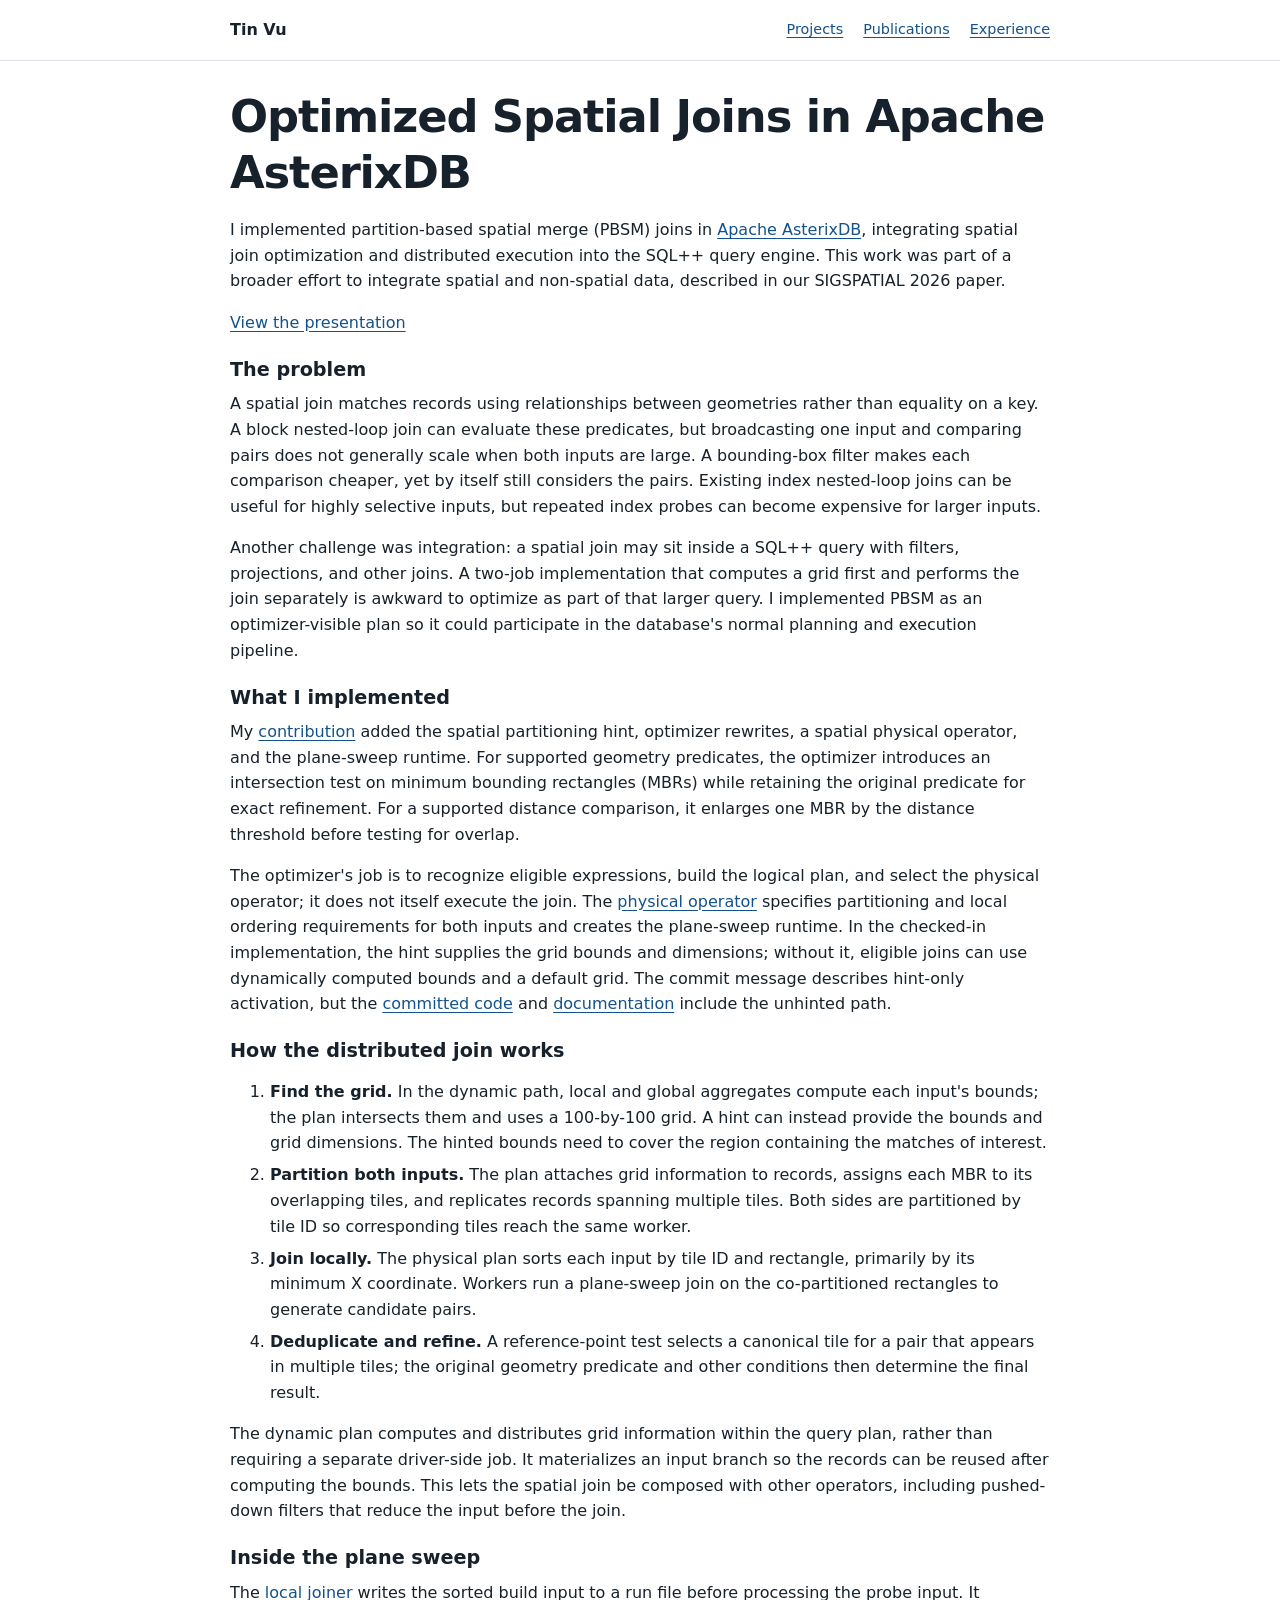
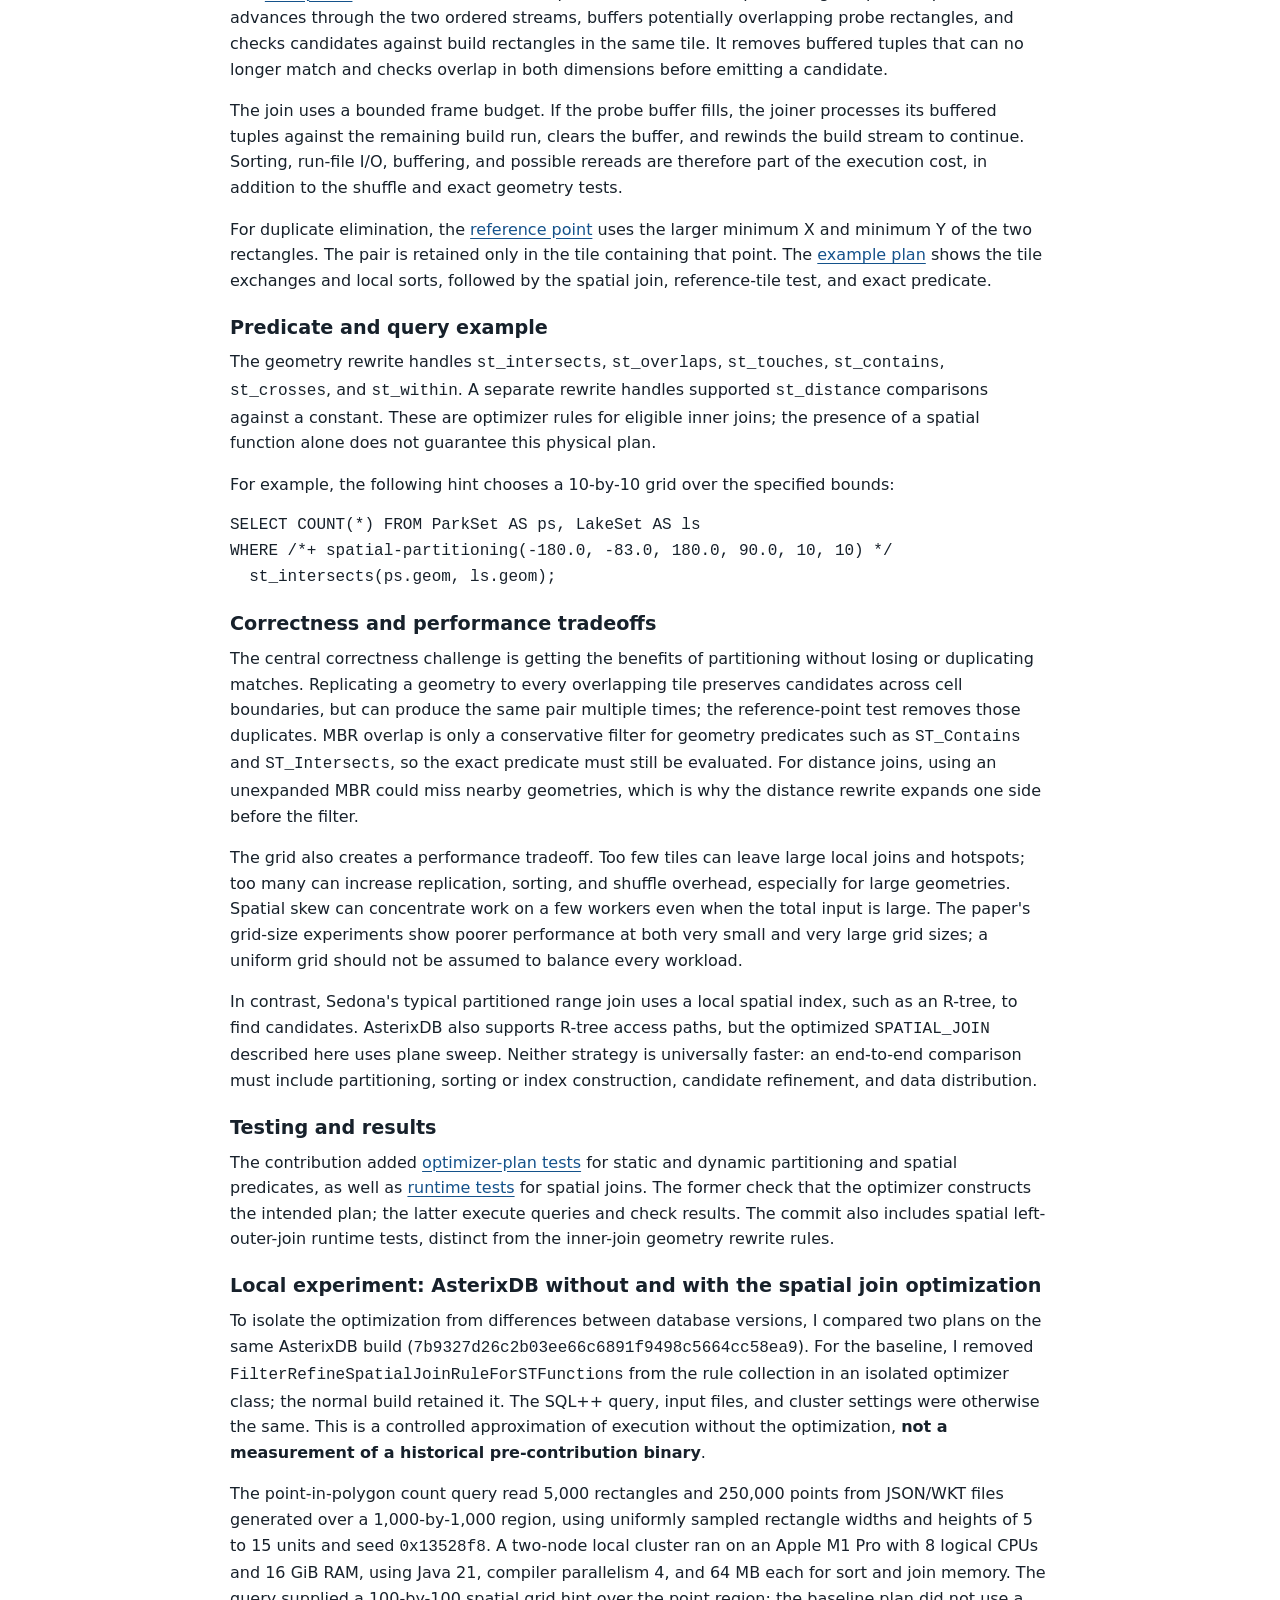
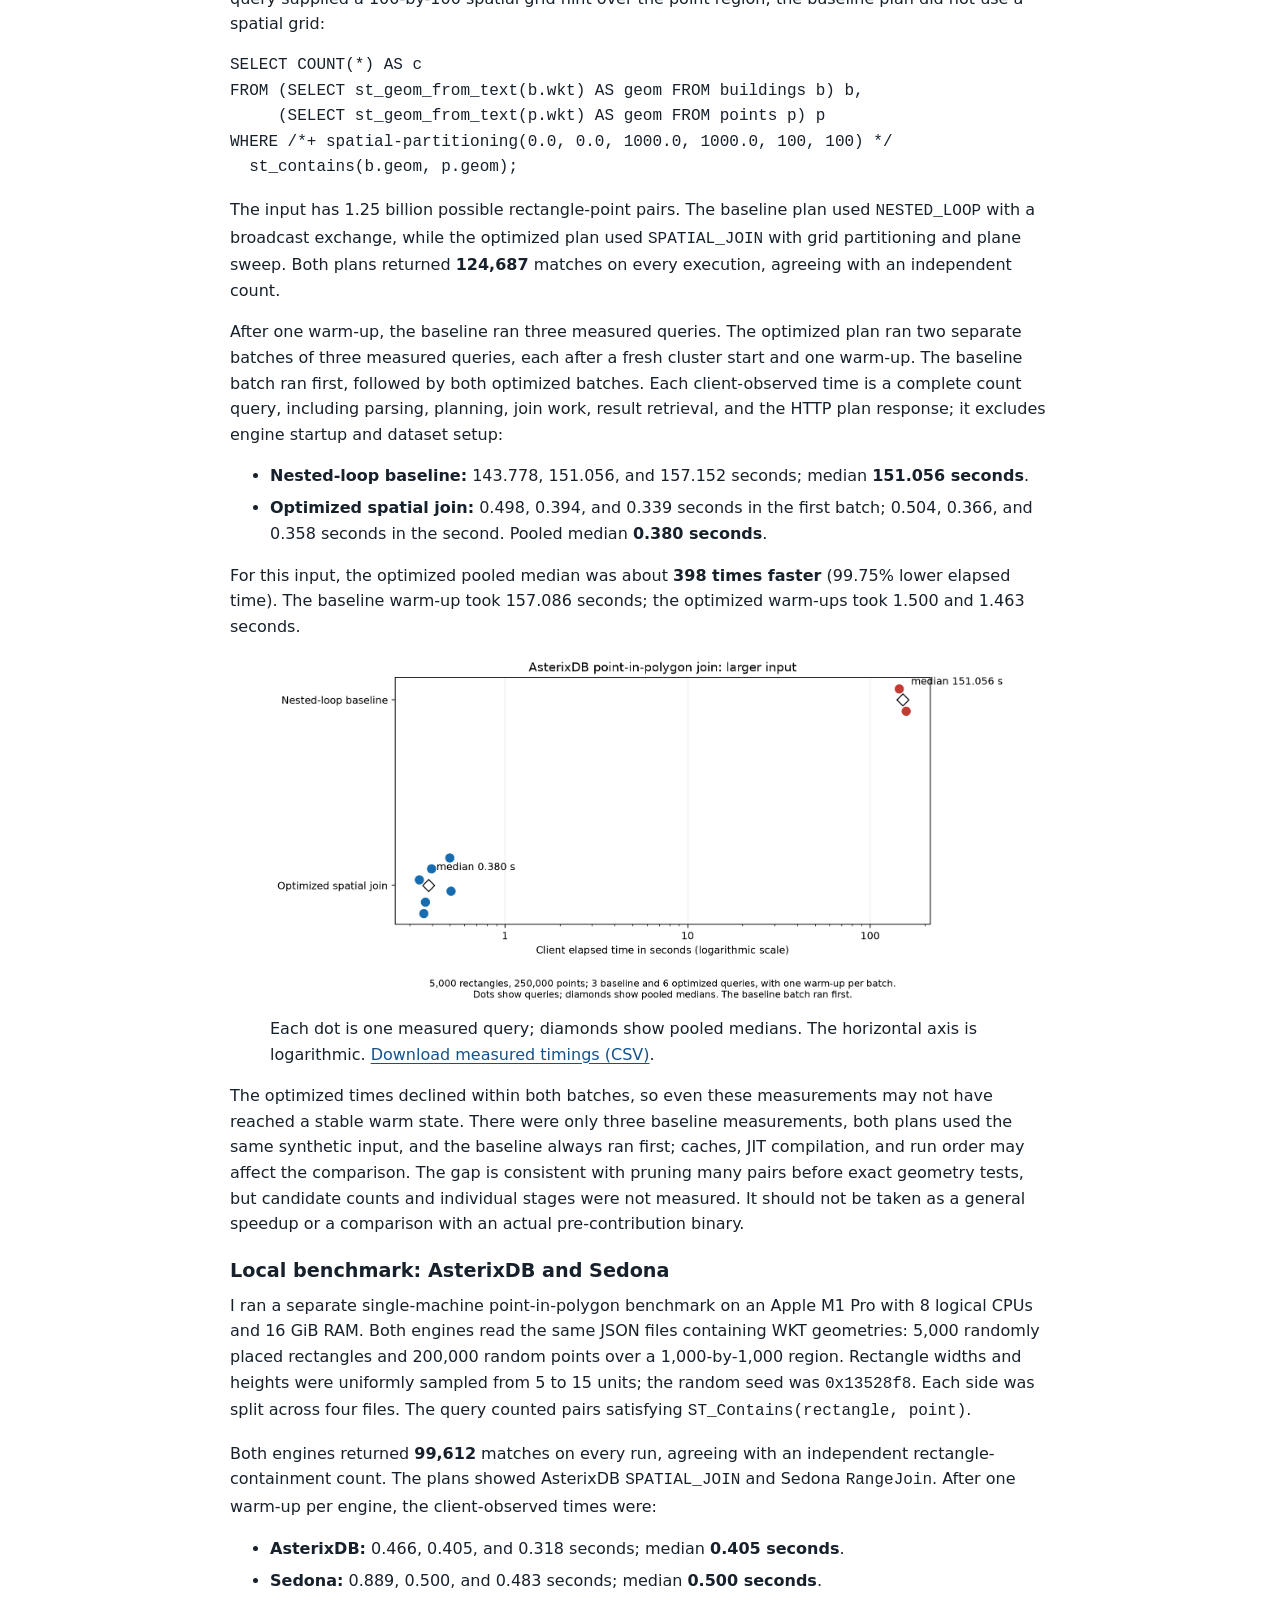
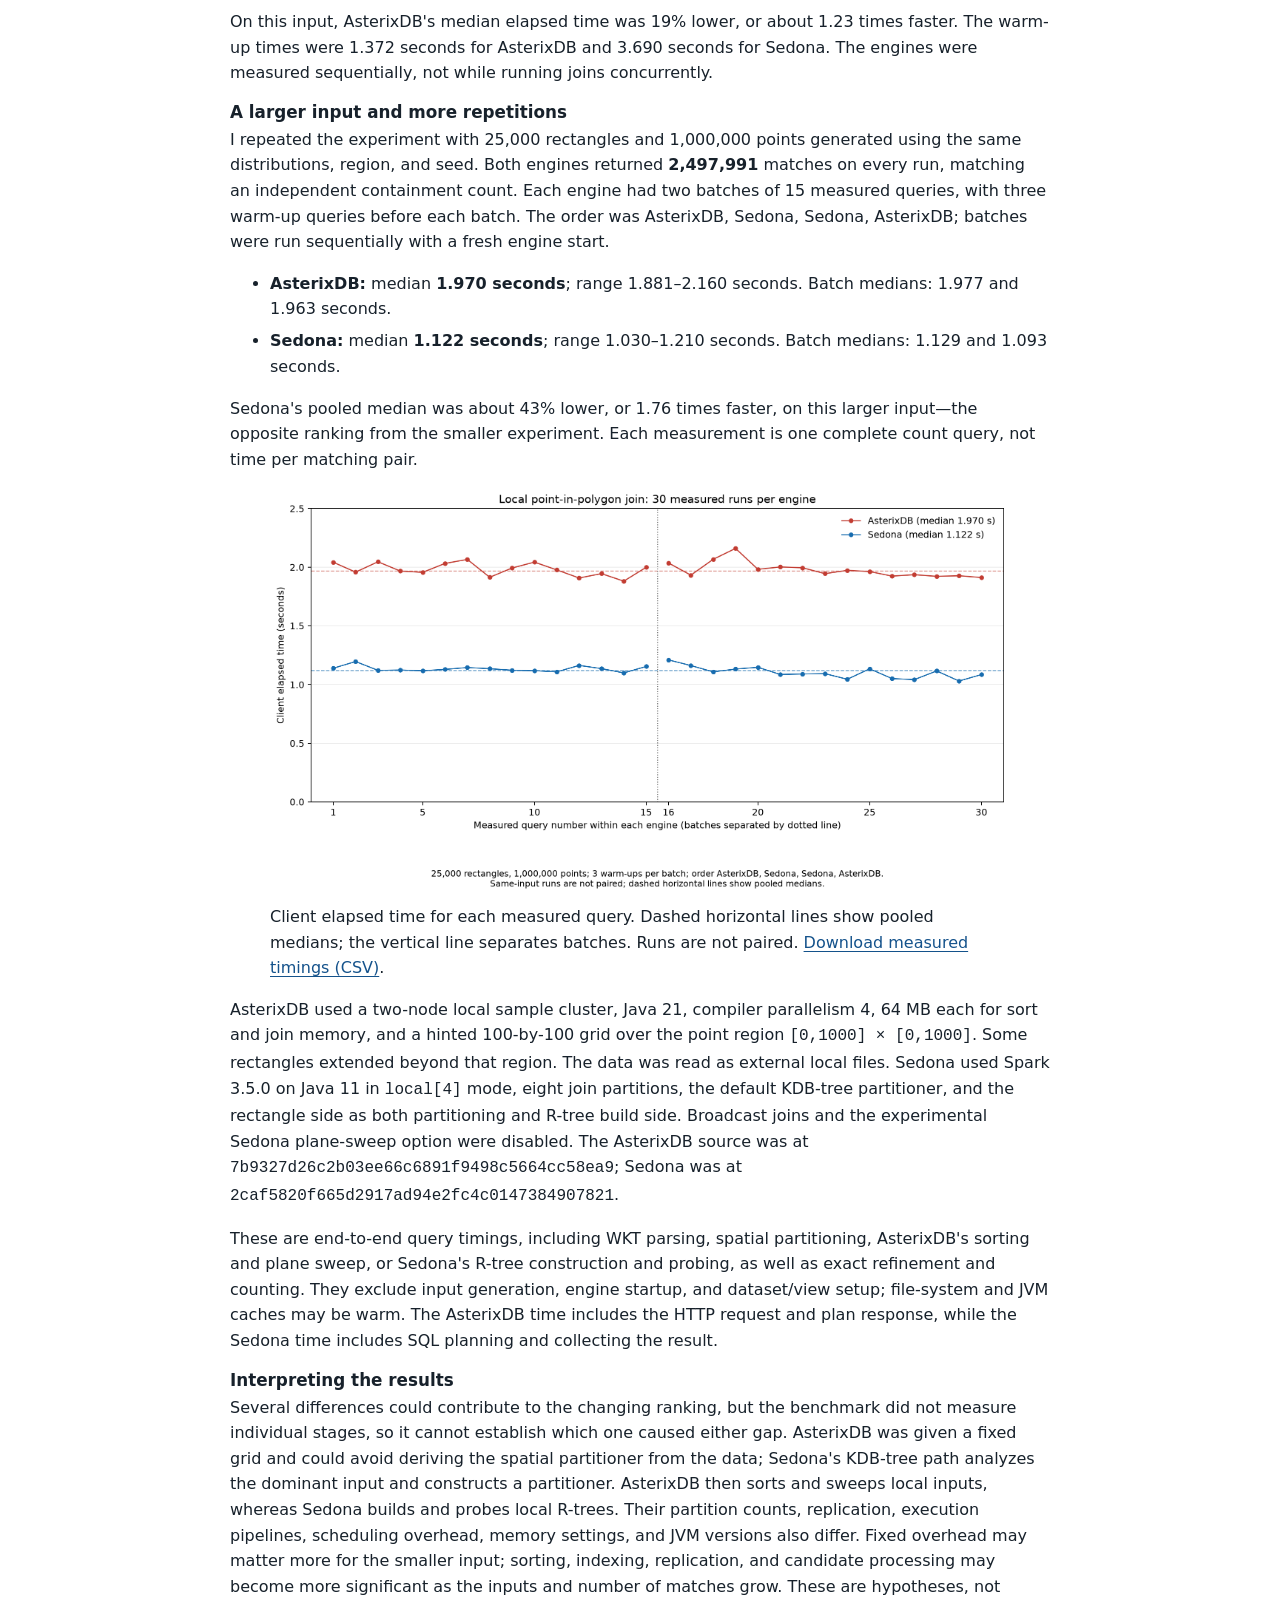
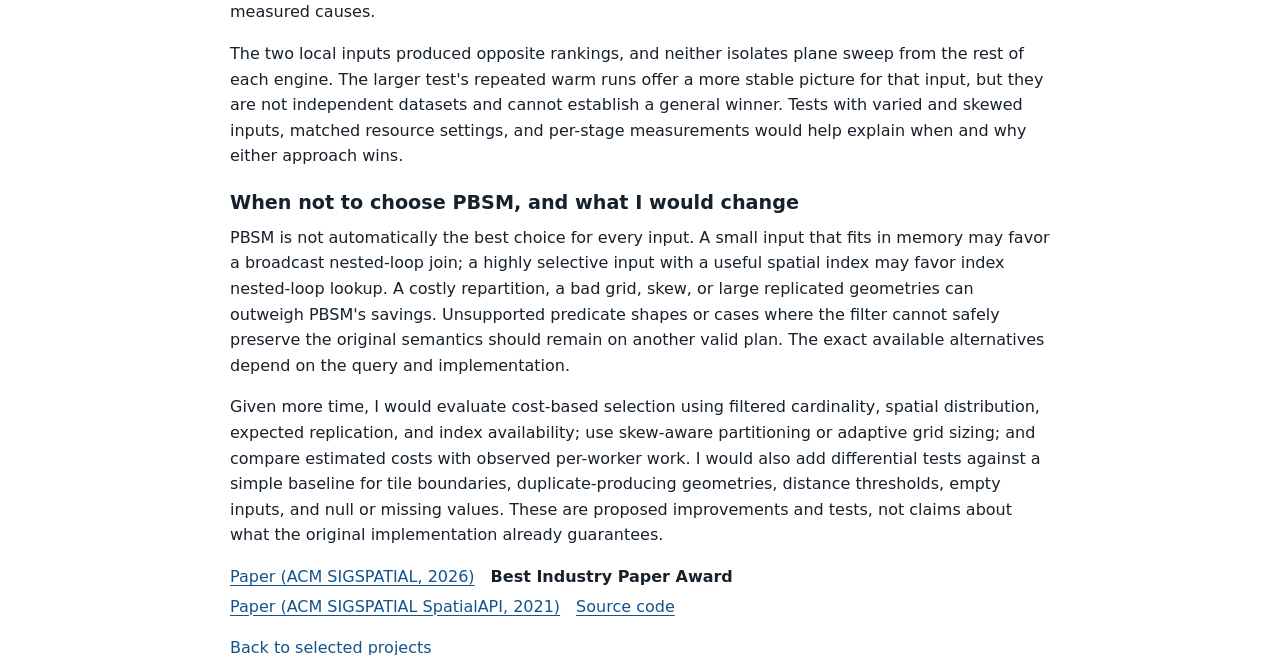
==== project-asterixdb.html @ a5b66881 "Init Co-authored-by: Copilot <223556219+Copilot@users.noreply.github.com>" ====
<!doctype html>
<html lang="en">
<head>
  <meta charset="utf-8">
  <meta name="viewport" content="width=device-width, initial-scale=1">
  <title>Optimized Spatial Joins in Apache AsterixDB | Tin Vu</title>
  <link rel="stylesheet" href="style.css">
</head>
<body>
  <a class="skip-link" href="#main">Skip to content</a>
  <header class="site-header">
    <div class="container header-content">
      <a class="site-name" href="index.html">Tin Vu</a>
      <nav aria-label="Main navigation"><a href="index.html#work">Projects</a><a href="index.html#research">Publications</a><a href="index.html#about">Experience</a></nav>
    </div>
  </header>
  <main id="main" class="container">
    <section class="section project-detail">
      <h1>Optimized Spatial Joins in Apache AsterixDB</h1>
      <p>I implemented partition-based spatial merge (PBSM) joins in <a href="https://asterixdb.apache.org/">Apache AsterixDB</a>, integrating spatial join optimization and distributed execution into the SQL++ query engine. This work was part of a broader effort to integrate spatial and non-spatial data, described in our SIGSPATIAL 2026 paper.</p>
      <p><a href="presentation-asterixdb.html">View the presentation</a></p>

      <h2>The problem</h2>
      <p>A spatial join matches records using relationships between geometries rather than equality on a key. A block nested-loop join can evaluate these predicates, but broadcasting one input and comparing pairs does not generally scale when both inputs are large. A bounding-box filter makes each comparison cheaper, yet by itself still considers the pairs. Existing index nested-loop joins can be useful for highly selective inputs, but repeated index probes can become expensive for larger inputs.</p>
      <p>Another challenge was integration: a spatial join may sit inside a SQL++ query with filters, projections, and other joins. A two-job implementation that computes a grid first and performs the join separately is awkward to optimize as part of that larger query. I implemented PBSM as an optimizer-visible plan so it could participate in the database's normal planning and execution pipeline.</p>

      <h2>What I implemented</h2>
      <p>My <a href="https://github.com/apache/asterixdb/commit/4f1090dde3d5034a90ee1a23d5d536a09372292c">contribution</a> added the spatial partitioning hint, optimizer rewrites, a spatial physical operator, and the plane-sweep runtime. For supported geometry predicates, the optimizer introduces an intersection test on minimum bounding rectangles (MBRs) while retaining the original predicate for exact refinement. For a supported distance comparison, it enlarges one MBR by the distance threshold before testing for overlap.</p>
      <p>The optimizer's job is to recognize eligible expressions, build the logical plan, and select the physical operator; it does not itself execute the join. The <a href="https://github.com/apache/asterixdb/blob/4f1090dde3d5034a90ee1a23d5d536a09372292c/asterixdb/asterix-algebra/src/main/java/org/apache/asterix/algebra/operators/physical/SpatialJoinPOperator.java">physical operator</a> specifies partitioning and local ordering requirements for both inputs and creates the plane-sweep runtime. In the checked-in implementation, the hint supplies the grid bounds and dimensions; without it, eligible joins can use dynamically computed bounds and a default grid. The commit message describes hint-only activation, but the <a href="https://github.com/apache/asterixdb/blob/4f1090dde3d5034a90ee1a23d5d536a09372292c/asterixdb/asterix-algebra/src/main/java/org/apache/asterix/optimizer/rules/util/SpatialJoinUtils.java">committed code</a> and <a href="https://github.com/apache/asterixdb/blob/4f1090dde3d5034a90ee1a23d5d536a09372292c/asterixdb/asterix-doc/src/main/spatial_join/spatial_join.md">documentation</a> include the unhinted path.</p>

      <h2>How the distributed join works</h2>
      <ol>
        <li><strong>Find the grid.</strong> In the dynamic path, local and global aggregates compute each input's bounds; the plan intersects them and uses a 100-by-100 grid. A hint can instead provide the bounds and grid dimensions. The hinted bounds need to cover the region containing the matches of interest.</li>
        <li><strong>Partition both inputs.</strong> The plan attaches grid information to records, assigns each MBR to its overlapping tiles, and replicates records spanning multiple tiles. Both sides are partitioned by tile ID so corresponding tiles reach the same worker.</li>
        <li><strong>Join locally.</strong> The physical plan sorts each input by tile ID and rectangle, primarily by its minimum X coordinate. Workers run a plane-sweep join on the co-partitioned rectangles to generate candidate pairs.</li>
        <li><strong>Deduplicate and refine.</strong> A reference-point test selects a canonical tile for a pair that appears in multiple tiles; the original geometry predicate and other conditions then determine the final result.</li>
      </ol>
      <p>The dynamic plan computes and distributes grid information within the query plan, rather than requiring a separate driver-side job. It materializes an input branch so the records can be reused after computing the bounds. This lets the spatial join be composed with other operators, including pushed-down filters that reduce the input before the join.</p>

      <h2>Inside the plane sweep</h2>
      <p>The <a href="https://github.com/apache/asterixdb/blob/7b9327d26c2b03ee66c6891f9498c5664cc58ea9/asterixdb/asterix-runtime/src/main/java/org/apache/asterix/runtime/operators/joins/spatial/SpatialJoiner.java">local joiner</a> writes the sorted build input to a run file before processing the probe input. It advances through the two ordered streams, buffers potentially overlapping probe rectangles, and checks candidates against build rectangles in the same tile. It removes buffered tuples that can no longer match and checks overlap in both dimensions before emitting a candidate.</p>
      <p>The join uses a bounded frame budget. If the probe buffer fills, the joiner processes its buffered tuples against the remaining build run, clears the buffer, and rewinds the build stream to continue. Sorting, run-file I/O, buffering, and possible rereads are therefore part of the execution cost, in addition to the shuffle and exact geometry tests.</p>
      <p>For duplicate elimination, the <a href="https://github.com/apache/asterixdb/blob/7b9327d26c2b03ee66c6891f9498c5664cc58ea9/asterixdb/asterix-runtime/src/main/java/org/apache/asterix/runtime/evaluators/functions/ReferenceTileDescriptor.java">reference point</a> uses the larger minimum X and minimum Y of the two rectangles. The pair is retained only in the tile containing that point. The <a href="https://github.com/apache/asterixdb/blob/7b9327d26c2b03ee66c6891f9498c5664cc58ea9/asterixdb/asterix-app/src/test/resources/optimizerts/results/spatial_join/st_intersects_static_partitioning.plan">example plan</a> shows the tile exchanges and local sorts, followed by the spatial join, reference-tile test, and exact predicate.</p>

      <h2>Predicate and query example</h2>
      <p>The geometry rewrite handles <code>st_intersects</code>, <code>st_overlaps</code>, <code>st_touches</code>, <code>st_contains</code>, <code>st_crosses</code>, and <code>st_within</code>. A separate rewrite handles supported <code>st_distance</code> comparisons against a constant. These are optimizer rules for eligible inner joins; the presence of a spatial function alone does not guarantee this physical plan.</p>
      <p>For example, the following hint chooses a 10-by-10 grid over the specified bounds:</p>
      <pre style="overflow-x: auto;"><code>SELECT COUNT(*) FROM ParkSet AS ps, LakeSet AS ls
WHERE /*+ spatial-partitioning(-180.0, -83.0, 180.0, 90.0, 10, 10) */
  st_intersects(ps.geom, ls.geom);</code></pre>

      <h2>Correctness and performance tradeoffs</h2>
      <p>The central correctness challenge is getting the benefits of partitioning without losing or duplicating matches. Replicating a geometry to every overlapping tile preserves candidates across cell boundaries, but can produce the same pair multiple times; the reference-point test removes those duplicates. MBR overlap is only a conservative filter for geometry predicates such as <code>ST_Contains</code> and <code>ST_Intersects</code>, so the exact predicate must still be evaluated. For distance joins, using an unexpanded MBR could miss nearby geometries, which is why the distance rewrite expands one side before the filter.</p>
      <p>The grid also creates a performance tradeoff. Too few tiles can leave large local joins and hotspots; too many can increase replication, sorting, and shuffle overhead, especially for large geometries. Spatial skew can concentrate work on a few workers even when the total input is large. The paper's grid-size experiments show poorer performance at both very small and very large grid sizes; a uniform grid should not be assumed to balance every workload.</p>
      <p>In contrast, Sedona's typical partitioned range join uses a local spatial index, such as an R-tree, to find candidates. AsterixDB also supports R-tree access paths, but the optimized <code>SPATIAL_JOIN</code> described here uses plane sweep. Neither strategy is universally faster: an end-to-end comparison must include partitioning, sorting or index construction, candidate refinement, and data distribution.</p>

      <h2>Testing and results</h2>
      <p>The contribution added <a href="https://github.com/apache/asterixdb/tree/4f1090dde3d5034a90ee1a23d5d536a09372292c/asterixdb/asterix-app/src/test/resources/optimizerts/queries/spatial_join">optimizer-plan tests</a> for static and dynamic partitioning and spatial predicates, as well as <a href="https://github.com/apache/asterixdb/tree/4f1090dde3d5034a90ee1a23d5d536a09372292c/asterixdb/asterix-app/src/test/resources/runtimets/queries_sqlpp/spatial">runtime tests</a> for spatial joins. The former check that the optimizer constructs the intended plan; the latter execute queries and check results. The commit also includes spatial left-outer-join runtime tests, distinct from the inner-join geometry rewrite rules.</p>

      <h2>Local experiment: AsterixDB without and with the spatial join optimization</h2>
      <p>To isolate the optimization from differences between database versions, I compared two plans on the same AsterixDB build (<code>7b9327d26c2b03ee66c6891f9498c5664cc58ea9</code>). For the baseline, I removed <code>FilterRefineSpatialJoinRuleForSTFunctions</code> from the rule collection in an isolated optimizer class; the normal build retained it. The SQL++ query, input files, and cluster settings were otherwise the same. This is a controlled approximation of execution without the optimization, <strong>not a measurement of a historical pre-contribution binary</strong>.</p>
      <p>The point-in-polygon count query read 5,000 rectangles and 250,000 points from JSON/WKT files generated over a 1,000-by-1,000 region, using uniformly sampled rectangle widths and heights of 5 to 15 units and seed <code>0x13528f8</code>. A two-node local cluster ran on an Apple M1 Pro with 8 logical CPUs and 16 GiB RAM, using Java 21, compiler parallelism 4, and 64 MB each for sort and join memory. The query supplied a 100-by-100 spatial grid hint over the point region; the baseline plan did not use a spatial grid:</p>
      <pre style="overflow-x: auto;"><code>SELECT COUNT(*) AS c
FROM (SELECT st_geom_from_text(b.wkt) AS geom FROM buildings b) b,
     (SELECT st_geom_from_text(p.wkt) AS geom FROM points p) p
WHERE /*+ spatial-partitioning(0.0, 0.0, 1000.0, 1000.0, 100, 100) */
  st_contains(b.geom, p.geom);</code></pre>
      <p>The input has 1.25 billion possible rectangle-point pairs. The baseline plan used <code>NESTED_LOOP</code> with a broadcast exchange, while the optimized plan used <code>SPATIAL_JOIN</code> with grid partitioning and plane sweep. Both plans returned <strong>124,687</strong> matches on every execution, agreeing with an independent count.</p>
      <p>After one warm-up, the baseline ran three measured queries. The optimized plan ran two separate batches of three measured queries, each after a fresh cluster start and one warm-up. The baseline batch ran first, followed by both optimized batches. Each client-observed time is a complete count query, including parsing, planning, join work, result retrieval, and the HTTP plan response; it excludes engine startup and dataset setup:</p>
      <ul>
        <li><strong>Nested-loop baseline:</strong> 143.778, 151.056, and 157.152 seconds; median <strong>151.056 seconds</strong>.</li>
        <li><strong>Optimized spatial join:</strong> 0.498, 0.394, and 0.339 seconds in the first batch; 0.504, 0.366, and 0.358 seconds in the second. Pooled median <strong>0.380 seconds</strong>.</li>
      </ul>
      <p>For this input, the optimized pooled median was about <strong>398 times faster</strong> (99.75% lower elapsed time). The baseline warm-up took 157.086 seconds; the optimized warm-ups took 1.500 and 1.463 seconds.</p>
      <figure>
        <img src="images/asterixdb-before-after-large.png" alt="Larger-input AsterixDB timings on a logarithmic scale: baseline queries took 143.778 to 157.152 seconds; optimized queries took 0.339 to 0.504 seconds." style="max-width: 100%; height: auto;">
        <figcaption>Each dot is one measured query; diamonds show pooled medians. The horizontal axis is logarithmic. <a href="images/asterixdb-before-after-large.csv">Download measured timings (CSV)</a>.</figcaption>
      </figure>
      <p>The optimized times declined within both batches, so even these measurements may not have reached a stable warm state. There were only three baseline measurements, both plans used the same synthetic input, and the baseline always ran first; caches, JIT compilation, and run order may affect the comparison. The gap is consistent with pruning many pairs before exact geometry tests, but candidate counts and individual stages were not measured. It should not be taken as a general speedup or a comparison with an actual pre-contribution binary.</p>

      <h2>Local benchmark: AsterixDB and Sedona</h2>
      <p>I ran a separate single-machine point-in-polygon benchmark on an Apple M1 Pro with 8 logical CPUs and 16 GiB RAM. Both engines read the same JSON files containing WKT geometries: 5,000 randomly placed rectangles and 200,000 random points over a 1,000-by-1,000 region. Rectangle widths and heights were uniformly sampled from 5 to 15 units; the random seed was <code>0x13528f8</code>. Each side was split across four files. The query counted pairs satisfying <code>ST_Contains(rectangle, point)</code>.</p>
      <p>Both engines returned <strong>99,612</strong> matches on every run, agreeing with an independent rectangle-containment count. The plans showed AsterixDB <code>SPATIAL_JOIN</code> and Sedona <code>RangeJoin</code>. After one warm-up per engine, the client-observed times were:</p>
      <ul>
        <li><strong>AsterixDB:</strong> 0.466, 0.405, and 0.318 seconds; median <strong>0.405 seconds</strong>.</li>
        <li><strong>Sedona:</strong> 0.889, 0.500, and 0.483 seconds; median <strong>0.500 seconds</strong>.</li>
      </ul>
      <p>On this input, AsterixDB's median elapsed time was 19% lower, or about 1.23 times faster. The warm-up times were 1.372 seconds for AsterixDB and 3.690 seconds for Sedona. The engines were measured sequentially, not while running joins concurrently.</p>

      <h3>A larger input and more repetitions</h3>
      <p>I repeated the experiment with 25,000 rectangles and 1,000,000 points generated using the same distributions, region, and seed. Both engines returned <strong>2,497,991</strong> matches on every run, matching an independent containment count. Each engine had two batches of 15 measured queries, with three warm-up queries before each batch. The order was AsterixDB, Sedona, Sedona, AsterixDB; batches were run sequentially with a fresh engine start.</p>
      <ul>
        <li><strong>AsterixDB:</strong> median <strong>1.970 seconds</strong>; range 1.881&ndash;2.160 seconds. Batch medians: 1.977 and 1.963 seconds.</li>
        <li><strong>Sedona:</strong> median <strong>1.122 seconds</strong>; range 1.030&ndash;1.210 seconds. Batch medians: 1.129 and 1.093 seconds.</li>
      </ul>
      <p>Sedona's pooled median was about 43% lower, or 1.76 times faster, on this larger input&mdash;the opposite ranking from the smaller experiment. Each measurement is one complete count query, not time per matching pair.</p>
      <figure>
        <img src="images/asterixdb-spatial-join-timings.png" alt="Thirty measured queries per engine in two batches: AsterixDB timings range from 1.881 to 2.160 seconds, while Sedona timings range from 1.030 to 1.210 seconds." style="max-width: 100%; height: auto;">
        <figcaption>Client elapsed time for each measured query. Dashed horizontal lines show pooled medians; the vertical line separates batches. Runs are not paired. <a href="images/asterixdb-spatial-join-timings.csv">Download measured timings (CSV)</a>.</figcaption>
      </figure>

      <p>AsterixDB used a two-node local sample cluster, Java 21, compiler parallelism 4, 64 MB each for sort and join memory, and a hinted 100-by-100 grid over the point region <code>[0,1000] &times; [0,1000]</code>. Some rectangles extended beyond that region. The data was read as external local files. Sedona used Spark 3.5.0 on Java 11 in <code>local[4]</code> mode, eight join partitions, the default KDB-tree partitioner, and the rectangle side as both partitioning and R-tree build side. Broadcast joins and the experimental Sedona plane-sweep option were disabled. The AsterixDB source was at <code>7b9327d26c2b03ee66c6891f9498c5664cc58ea9</code>; Sedona was at <code>2caf5820f665d2917ad94e2fc4c0147384907821</code>.</p>
      <p>These are end-to-end query timings, including WKT parsing, spatial partitioning, AsterixDB's sorting and plane sweep, or Sedona's R-tree construction and probing, as well as exact refinement and counting. They exclude input generation, engine startup, and dataset/view setup; file-system and JVM caches may be warm. The AsterixDB time includes the HTTP request and plan response, while the Sedona time includes SQL planning and collecting the result.</p>

      <h3>Interpreting the results</h3>
      <p>Several differences could contribute to the changing ranking, but the benchmark did not measure individual stages, so it cannot establish which one caused either gap. AsterixDB was given a fixed grid and could avoid deriving the spatial partitioner from the data; Sedona's KDB-tree path analyzes the dominant input and constructs a partitioner. AsterixDB then sorts and sweeps local inputs, whereas Sedona builds and probes local R-trees. Their partition counts, replication, execution pipelines, scheduling overhead, memory settings, and JVM versions also differ. Fixed overhead may matter more for the smaller input; sorting, indexing, replication, and candidate processing may become more significant as the inputs and number of matches grow. These are hypotheses, not measured causes.</p>
      <p>The two local inputs produced opposite rankings, and neither isolates plane sweep from the rest of each engine. The larger test's repeated warm runs offer a more stable picture for that input, but they are not independent datasets and cannot establish a general winner. Tests with varied and skewed inputs, matched resource settings, and per-stage measurements would help explain when and why either approach wins.</p>

      <h2>When not to choose PBSM, and what I would change</h2>
      <p>PBSM is not automatically the best choice for every input. A small input that fits in memory may favor a broadcast nested-loop join; a highly selective input with a useful spatial index may favor index nested-loop lookup. A costly repartition, a bad grid, skew, or large replicated geometries can outweigh PBSM's savings. Unsupported predicate shapes or cases where the filter cannot safely preserve the original semantics should remain on another valid plan. The exact available alternatives depend on the query and implementation.</p>
      <p>Given more time, I would evaluate cost-based selection using filtered cardinality, spatial distribution, expected replication, and index availability; use skew-aware partitioning or adaptive grid sizing; and compare estimated costs with observed per-worker work. I would also add differential tests against a simple baseline for tile boundaries, duplicate-producing geometries, distance thresholds, empty inputs, and null or missing values. These are proposed improvements and tests, not claims about what the original implementation already guarantees.</p>
      <p class="project-links"><a href="https://www.cs.ucr.edu/~eldawy/publications/26_SIGSPATIAL_AsterixDB_Industry.pdf">Paper (ACM SIGSPATIAL, 2026)</a><strong>Best Industry Paper Award</strong><a href="https://doi.org/10.1145/3486189.3490018">Paper (ACM SIGSPATIAL SpatialAPI, 2021)</a><a href="https://github.com/apache/asterixdb/commit/4f1090dde3d5034a90ee1a23d5d536a09372292c">Source code</a></p>
      <p><a href="index.html#work">Back to selected projects</a></p>
    </section>
  </main>
</body>
</html>
---- style.css ----
:root {
  color-scheme: light;
  font-family: system-ui, -apple-system, "Segoe UI", sans-serif;
  color: #17212b;
  background: #fff;
}

* { box-sizing: border-box; }
html { scroll-padding-top: 1.5rem; }
body { margin: 0; font-size: 16px; line-height: 1.6; }
a { color: #14528b; text-underline-offset: 3px; }
a:hover { color: #092e50; }
a:focus-visible { outline: 3px solid #8cb4d8; outline-offset: 3px; }
.skip-link { position: absolute; top: -5rem; left: 1rem; background: #fff; padding: .5rem; z-index: 1; }
.skip-link:focus { top: 1rem; }
.container { width: min(100% - 3rem, 820px); margin-inline: auto; }
.site-header { border-bottom: 1px solid #dce2e7; }
.header-content { min-height: 60px; display: flex; align-items: center; justify-content: space-between; gap: 1rem; }
.site-name { color: #17212b; font-weight: 700; text-decoration: none; }
nav { display: flex; flex-wrap: wrap; gap: .5rem 1.25rem; }
nav a { font-size: .9rem; }

h1, h2, h3, p { margin-top: 0; }
h1, h2, h3 { line-height: 1.25; }
h1 { margin-bottom: .15rem; font-size: clamp(2.2rem, 5vw, 2.8rem); letter-spacing: -.025em; }
h2 { font-size: 1.4rem; margin-bottom: 1rem; }
h3 { font-size: 1.05rem; margin-bottom: .25rem; }
.intro { padding: 2rem 0 1.75rem; }
.intro-overview { display: grid; grid-template-columns: 128px minmax(0, 1fr); align-items: start; gap: 1.4rem; margin-bottom: 1rem; }
.profile-photo { width: 128px; height: 128px; object-fit: cover; border-radius: 4px; }
.role { margin-bottom: .85rem; color: #435465; font-size: 1.1rem; font-weight: 600; }
.summary { max-width: 760px; margin-bottom: 0; font-size: 1.05rem; }
.summary + .summary { margin-top: .75rem; }
.profile-links { display: flex; flex-wrap: wrap; gap: .4rem 1.25rem; font-weight: 600; }

.section { padding: 1.75rem 0; border-top: 1px solid #dce2e7; }
.section-intro { margin-bottom: 1rem; }
.entry-list { display: grid; grid-template-columns: minmax(0, 1fr); gap: 1.4rem; }
.entry { display: grid; grid-template-columns: 80px minmax(0, 1fr); align-items: start; gap: .8rem; }
.project-image { display: block; width: 80px; height: 60px; border: 1px solid #dce2e7; border-radius: 3px; }
.entry p { margin-bottom: .3rem; }
.entry p:not(.project-links) { margin-bottom: .65rem; }
#work .entry p:not(.project-links) { text-align: justify; }
.project-contributions { margin: 0 0 .65rem; padding-left: 1.3rem; }
.project-links { display: flex; flex-wrap: wrap; gap: .25rem 1rem; }
.project-detail { border-top: 0; }
.project-detail h1 { margin-bottom: 1rem; }
.project-detail h2 { margin: 1.4rem 0 .6rem; font-size: 1.2rem; }
.project-detail li { margin-bottom: .4rem; }
.project-detail .project-links { margin-bottom: 1rem; }
#research h3 { margin: 1.2rem 0 .5rem; }
#research h4 { margin: .9rem 0 .35rem; font-size: 1rem; }
.publication-list, .selected-publications, .experience-list, .award-list { margin: 0; padding-left: 1.3rem; }
.selected-publications li { margin-bottom: .3rem; }
.publication-list li { margin-bottom: .85rem; }
.publication-list li:last-child, .experience-list li:last-child { margin-bottom: 0; }
.publication-list a { font-weight: 600; }
.publication-list span { display: block; color: #46596a; font-size: .92rem; }
.publication-list .venue { color: #17212b; }
.experience-list { margin-bottom: 1rem; }
.experience-list li { margin-bottom: .3rem; }
.work-list li { margin-bottom: .85rem; }
.work-list p { margin: .25rem 0 0; }
.work-list .work-heading { display: grid; grid-template-columns: minmax(0, 1fr) max-content; gap: 1rem; margin: 0; }
.work-date { padding-left: .5rem; text-align: right; }
.work-date::before { content: "2019 and 2020"; display: block; height: 0; overflow: hidden; visibility: hidden; }
.award-list li { margin-bottom: .3rem; }
.award-list li:last-child { margin-bottom: 0; }
.section > p:last-child { margin-bottom: 0; }
.footer { border-top: 1px solid #dce2e7; padding: 1.2rem 0 2rem; color: #46596a; font-size: .9rem; }
.footer p { margin: 0; }

@media (max-width: 600px) {
  .container { width: calc(100% - 2rem); }
  .header-content { align-items: flex-start; flex-direction: column; padding: .8rem 0; gap: .3rem; }
  nav { gap: .4rem 1rem; }
  .intro { padding-top: 1.5rem; }
  .intro-overview { grid-template-columns: 88px minmax(0, 1fr); gap: 1rem; }
  .profile-photo { width: 88px; height: 88px; }
  .entry-list { gap: 1.2rem; }
}
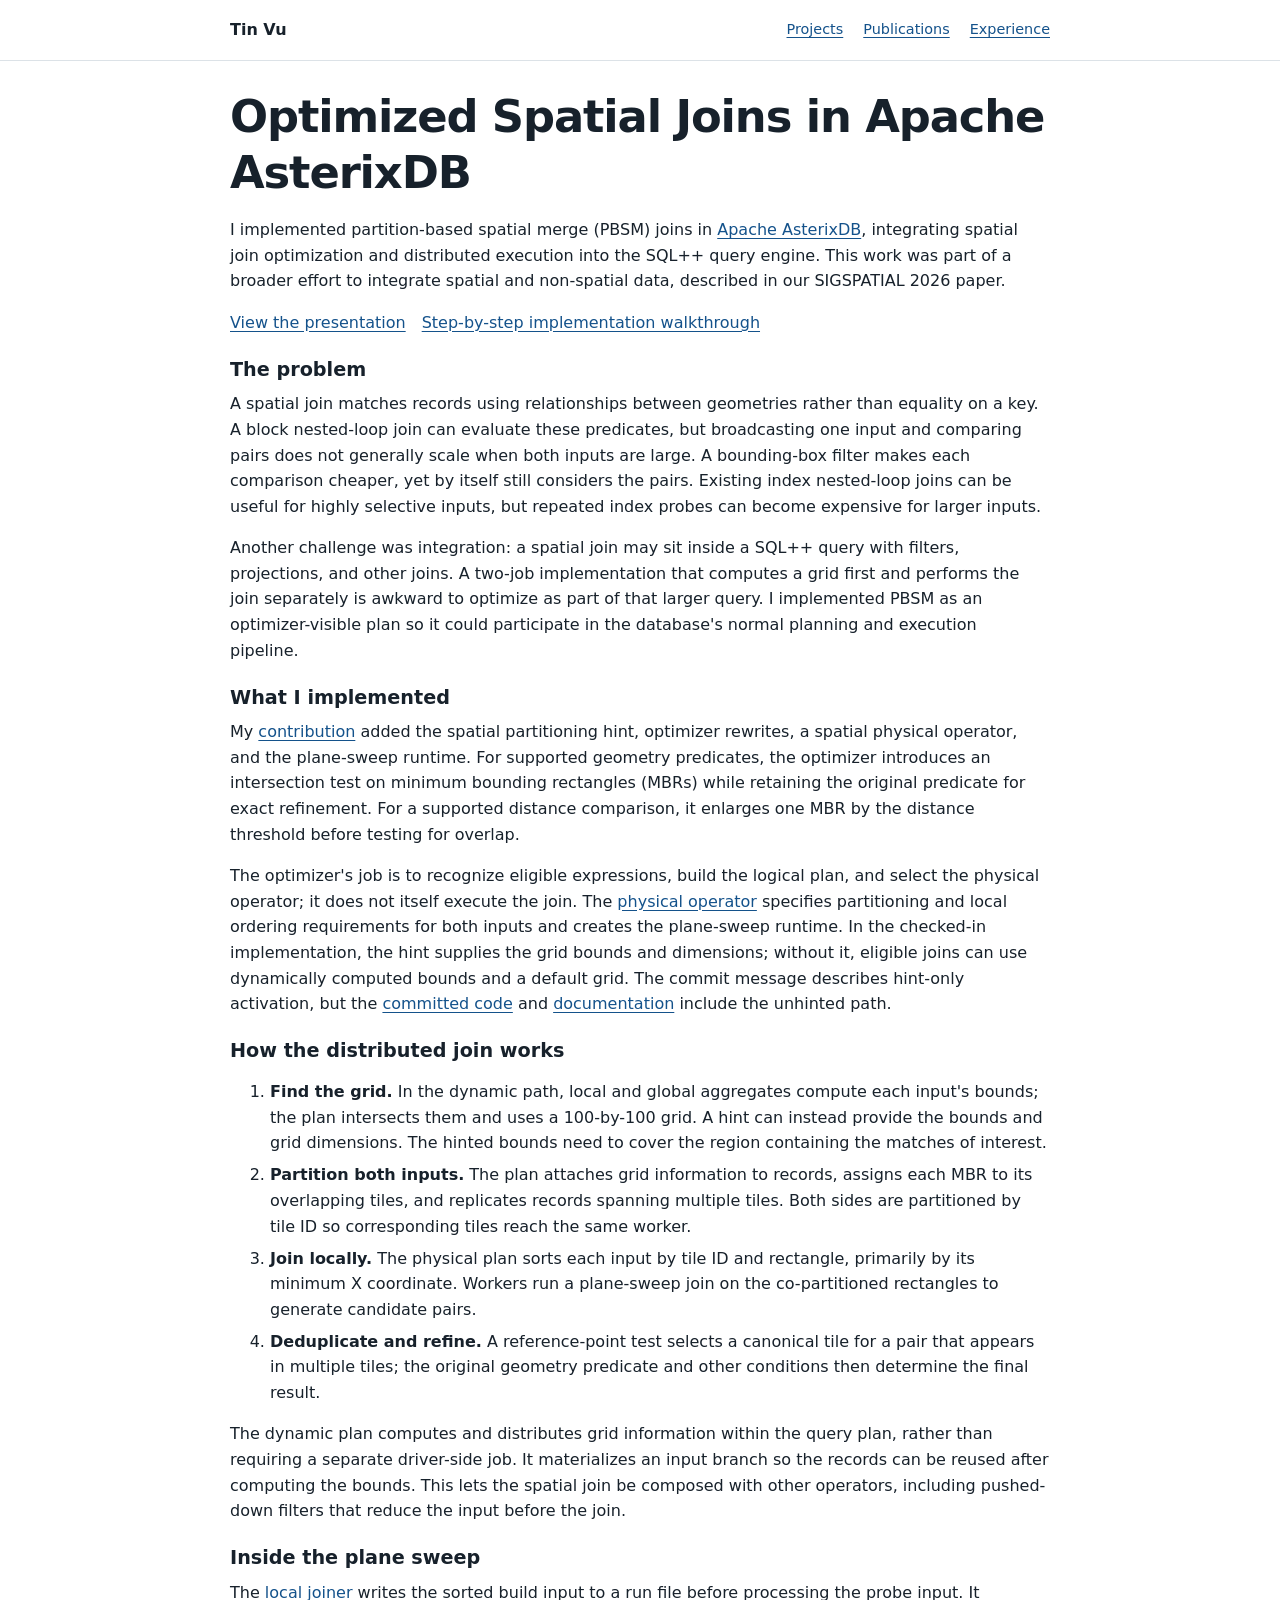
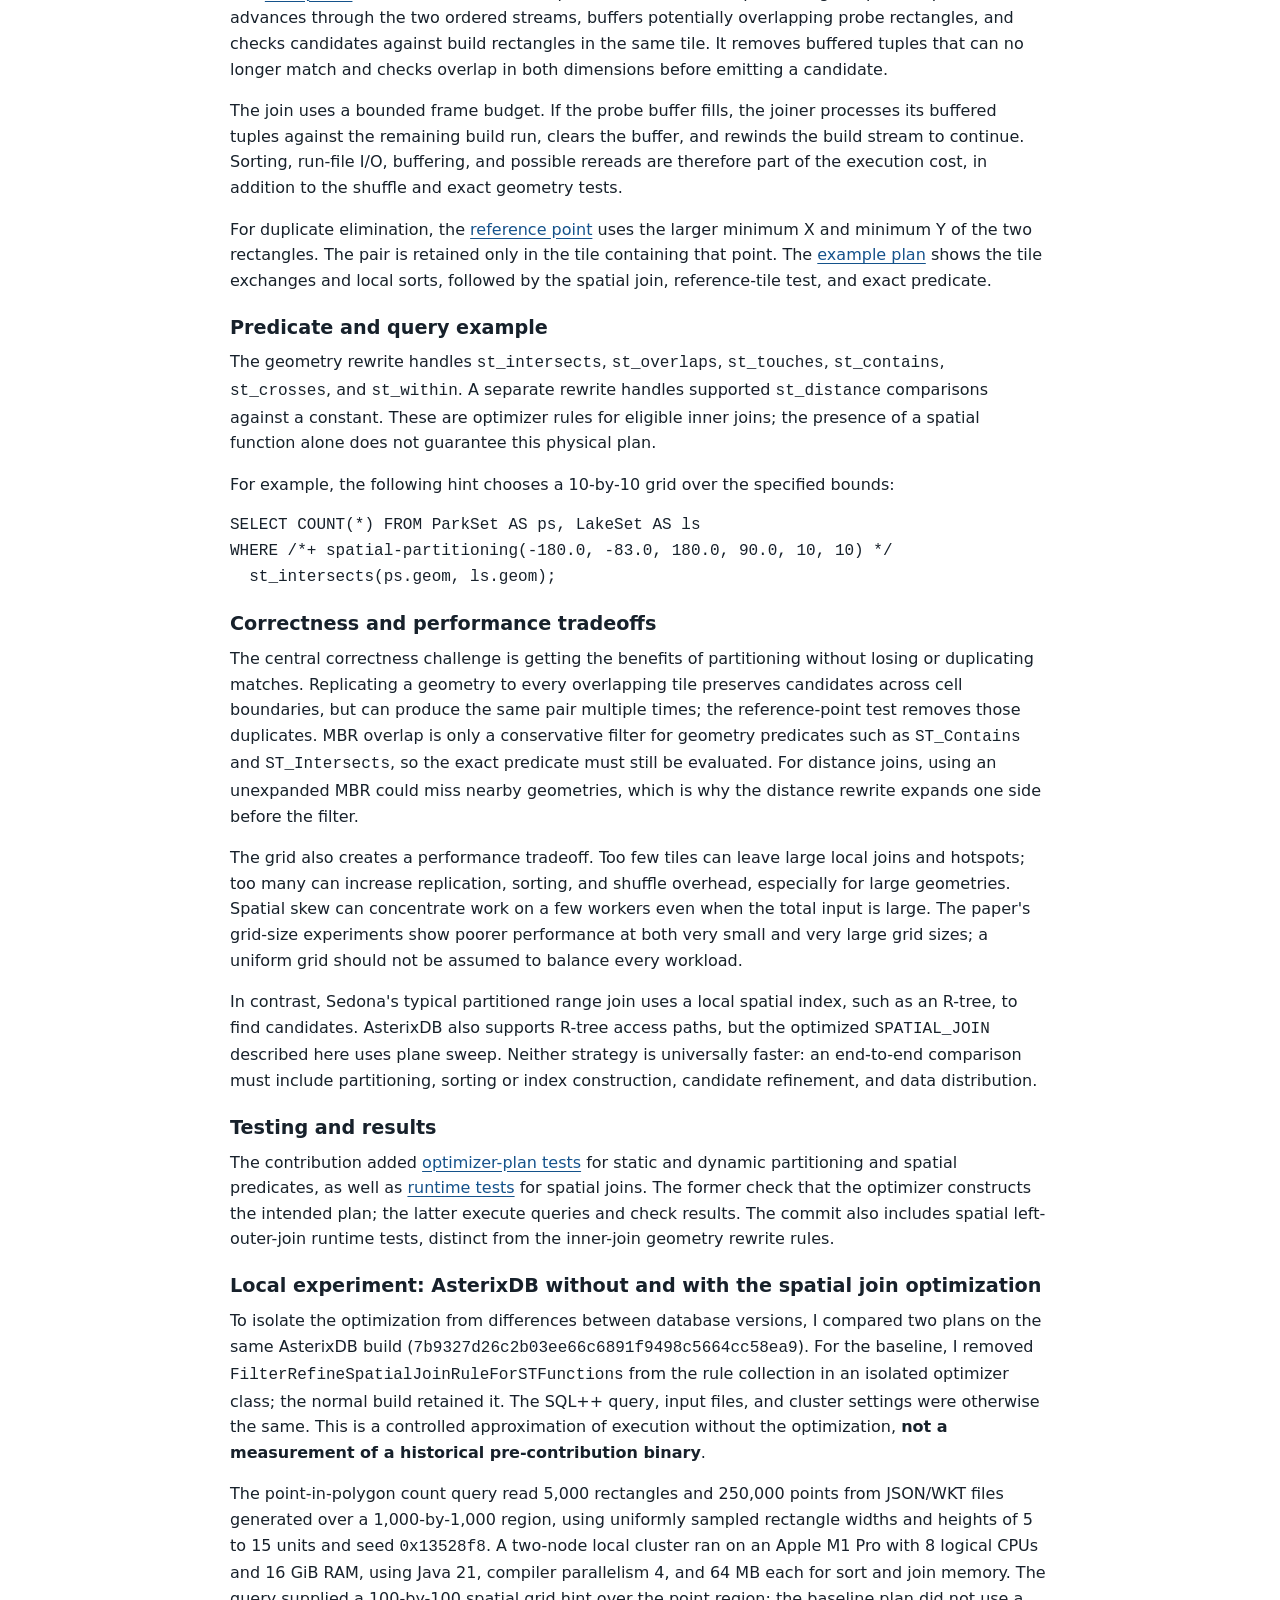
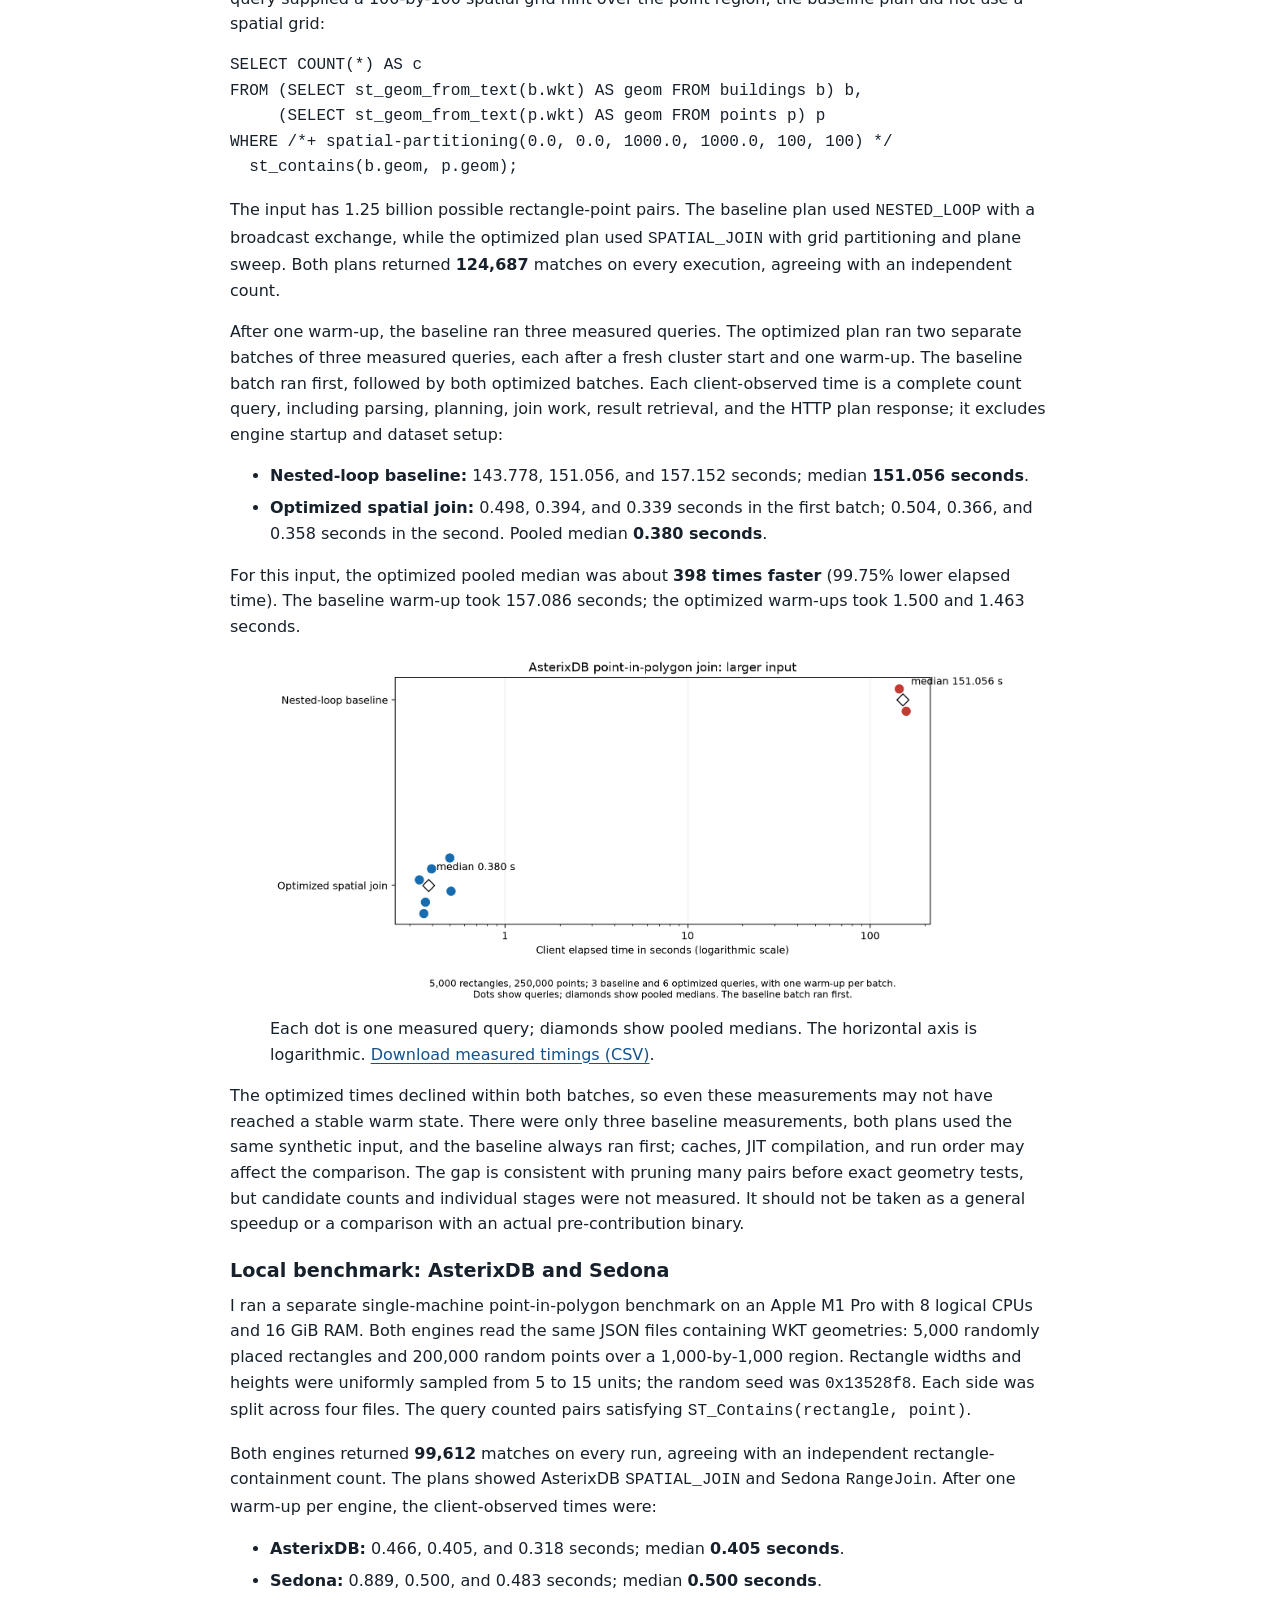
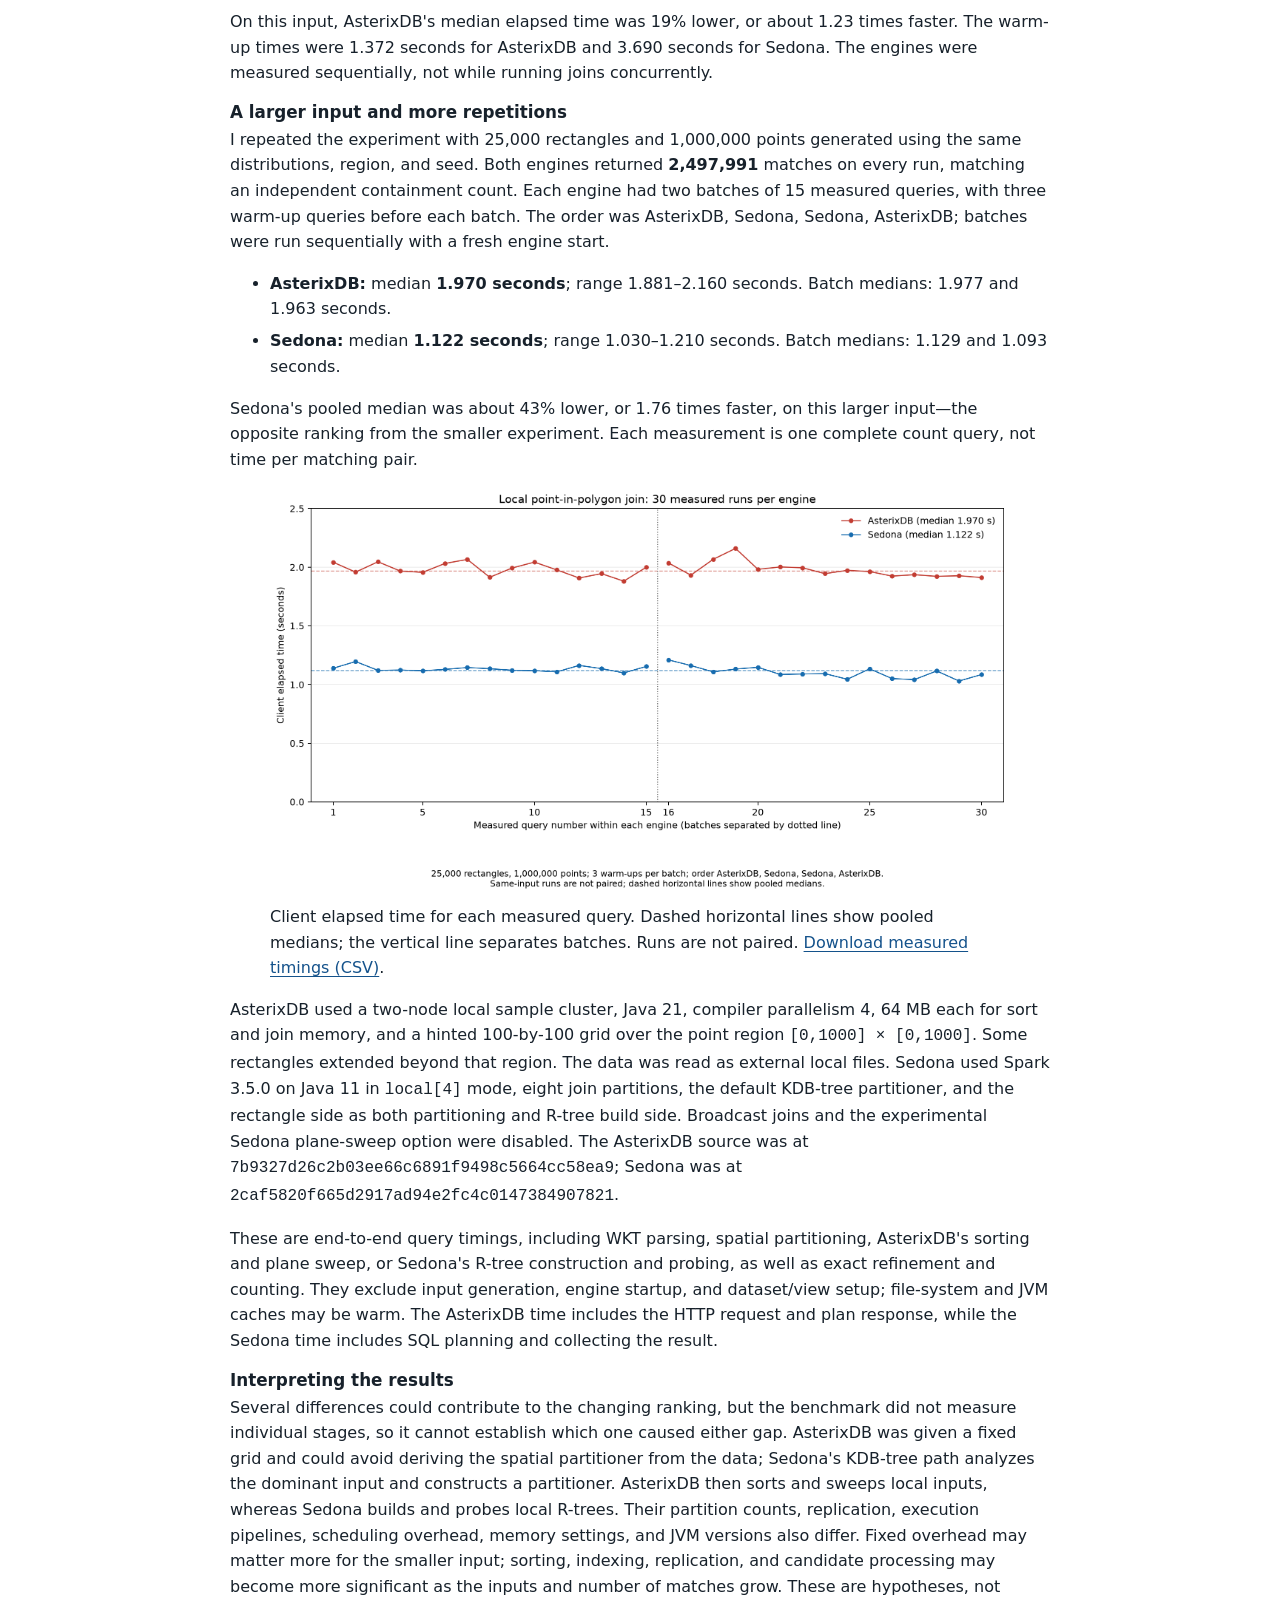
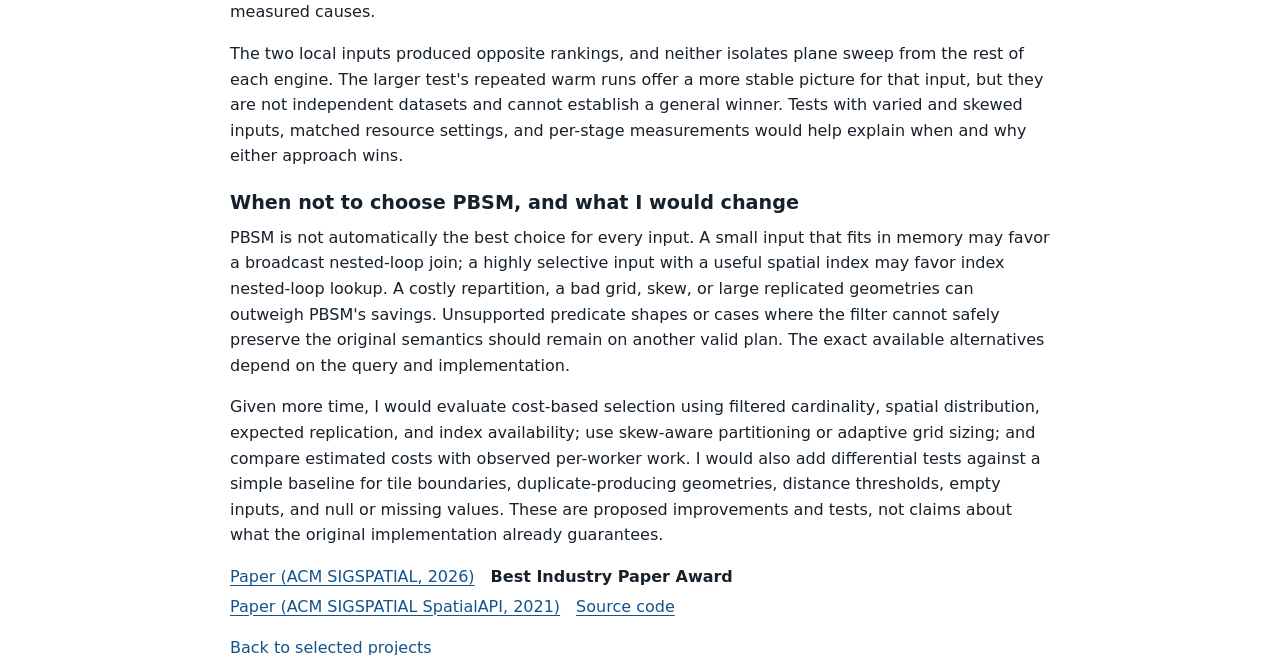
==== commit f5c186f3: "Init" ====
--- a/project-asterixdb.html
+++ b/project-asterixdb.html
@@ -18,7 +18,7 @@
     <section class="section project-detail">
       <h1>Optimized Spatial Joins in Apache AsterixDB</h1>
       <p>I implemented partition-based spatial merge (PBSM) joins in <a href="https://asterixdb.apache.org/">Apache AsterixDB</a>, integrating spatial join optimization and distributed execution into the SQL++ query engine. This work was part of a broader effort to integrate spatial and non-spatial data, described in our SIGSPATIAL 2026 paper.</p>
-      <p><a href="presentation-asterixdb.html">View the presentation</a></p>
+      <p class="project-links"><a href="presentation-asterixdb.html">View the presentation</a><a href="project-asterixdb-implementation.html">Step-by-step implementation walkthrough</a></p>
 
       <h2>The problem</h2>
       <p>A spatial join matches records using relationships between geometries rather than equality on a key. A block nested-loop join can evaluate these predicates, but broadcasting one input and comparing pairs does not generally scale when both inputs are large. A bounding-box filter makes each comparison cheaper, yet by itself still considers the pairs. Existing index nested-loop joins can be useful for highly selective inputs, but repeated index probes can become expensive for larger inputs.</p>
@@ -57,7 +57,7 @@
       <h2>Testing and results</h2>
       <p>The contribution added <a href="https://github.com/apache/asterixdb/tree/4f1090dde3d5034a90ee1a23d5d536a09372292c/asterixdb/asterix-app/src/test/resources/optimizerts/queries/spatial_join">optimizer-plan tests</a> for static and dynamic partitioning and spatial predicates, as well as <a href="https://github.com/apache/asterixdb/tree/4f1090dde3d5034a90ee1a23d5d536a09372292c/asterixdb/asterix-app/src/test/resources/runtimets/queries_sqlpp/spatial">runtime tests</a> for spatial joins. The former check that the optimizer constructs the intended plan; the latter execute queries and check results. The commit also includes spatial left-outer-join runtime tests, distinct from the inner-join geometry rewrite rules.</p>
 
-      <h2>Local experiment: AsterixDB without and with the spatial join optimization</h2>
+      <h2 id="local-experiments">Local experiment: AsterixDB without and with the spatial join optimization</h2>
       <p>To isolate the optimization from differences between database versions, I compared two plans on the same AsterixDB build (<code>7b9327d26c2b03ee66c6891f9498c5664cc58ea9</code>). For the baseline, I removed <code>FilterRefineSpatialJoinRuleForSTFunctions</code> from the rule collection in an isolated optimizer class; the normal build retained it. The SQL++ query, input files, and cluster settings were otherwise the same. This is a controlled approximation of execution without the optimization, <strong>not a measurement of a historical pre-contribution binary</strong>.</p>
       <p>The point-in-polygon count query read 5,000 rectangles and 250,000 points from JSON/WKT files generated over a 1,000-by-1,000 region, using uniformly sampled rectangle widths and heights of 5 to 15 units and seed <code>0x13528f8</code>. A two-node local cluster ran on an Apple M1 Pro with 8 logical CPUs and 16 GiB RAM, using Java 21, compiler parallelism 4, and 64 MB each for sort and join memory. The query supplied a 100-by-100 spatial grid hint over the point region; the baseline plan did not use a spatial grid:</p>
       <pre style="overflow-x: auto;"><code>SELECT COUNT(*) AS c
